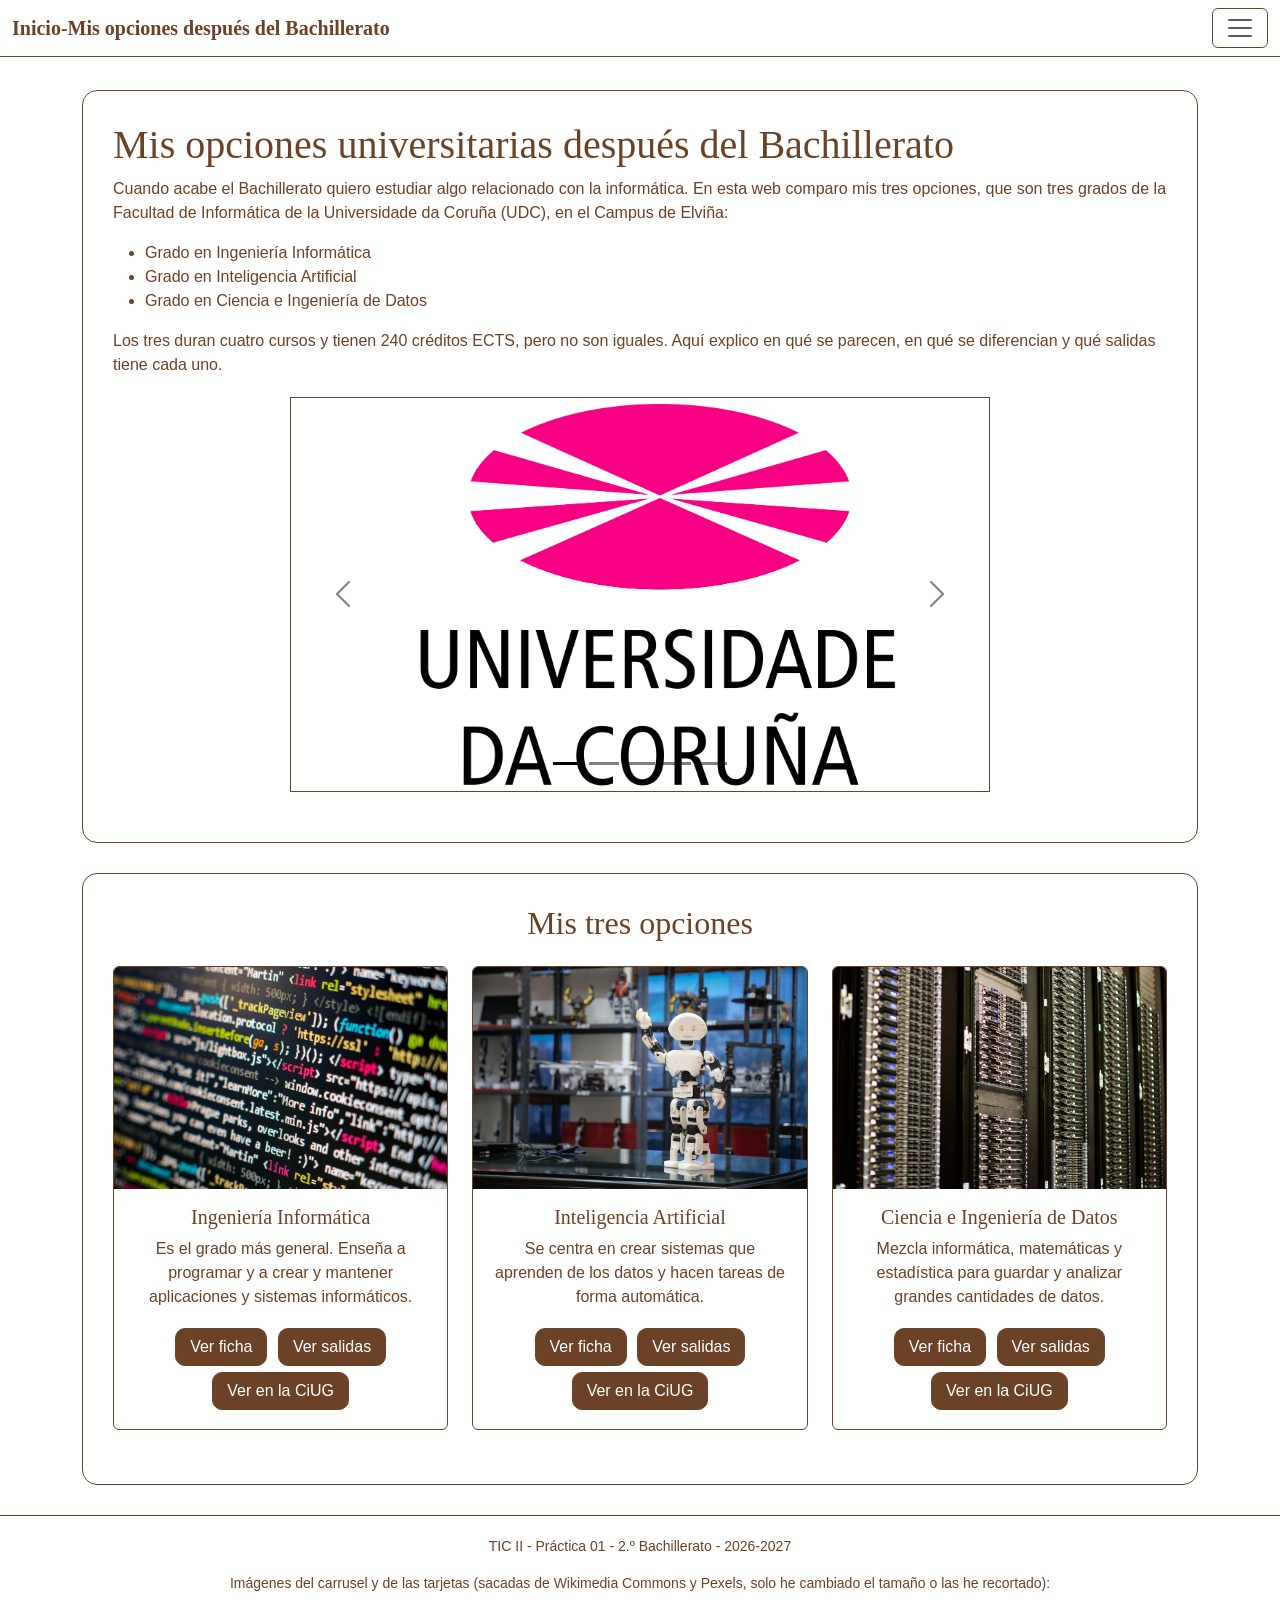
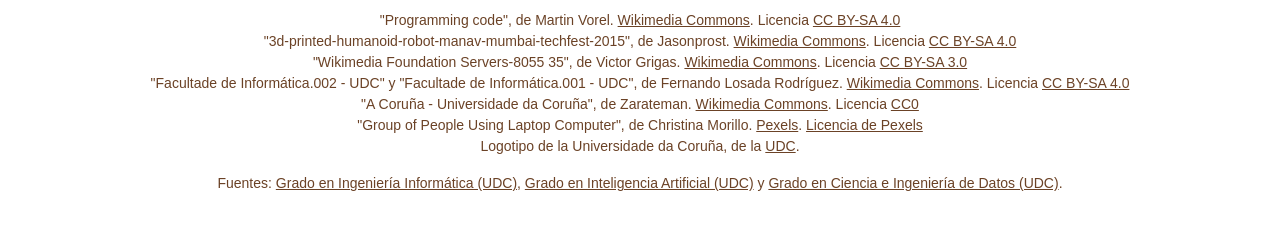
==== index.html @ f79f451b "Cambios finales Estos son unos de los últimos cambios previos a la entrega" ====
<!DOCTYPE html>
<html lang="es">
<head>
    <meta charset="UTF-8">
    <meta name="viewport" content="width=device-width, initial-scale=1">
    <title>Inicio</title>
    <link href="https://cdn.jsdelivr.net/npm/bootstrap@5.3.8/dist/css/bootstrap.min.css" rel="stylesheet" integrity="sha384-sRIl4kxILFvY47J16cr9ZwB07vP4J8+LH7qKQnuqkuIAvNWLzeN8tE5YBujZqJLB" crossorigin="anonymous">
    <link rel="stylesheet" href="css/estilos.css">
</head>
<body>
    <video class="fondo-video" autoplay muted loop playsinline>
        <source src="videos/video.mp4" type="video/mp4">
    </video>

    <header>
        <nav class="navbar fixed-top">
            <div class="container-fluid">
                <a class="navbar-brand" href="index.html">Inicio-Mis opciones después del Bachillerato</a>
                <button class="navbar-toggler" type="button" data-bs-toggle="offcanvas" data-bs-target="#offcanvasNavbar" aria-controls="offcanvasNavbar" aria-label="Abrir menú">
                    <span class="navbar-toggler-icon"></span>
                </button>
                <div class="offcanvas offcanvas-end" tabindex="-1" id="offcanvasNavbar">
                    <div class="offcanvas-header">
                        <h5 class="offcanvas-title">Menú</h5>
                        <button type="button" class="btn-close" data-bs-dismiss="offcanvas" aria-label="Cerrar"></button>
                    </div>
                    <div class="offcanvas-body">
                        <ul class="navbar-nav justify-content-end flex-grow-1 pe-3">
                            <li class="nav-item">
                                <a class="nav-link active" aria-current="page" href="index.html">Inicio</a>
                            </li>
                            <li class="nav-item">
                                <a class="nav-link" href="opciones.html">Opciones</a>
                            </li>
                            <li class="nav-item">
                                <a class="nav-link" href="salidas.html">Salidas</a>
                            </li>
                        </ul>
                    </div>
                </div>
            </div>
        </nav>
    </header>

    <main class="container">

        <section class="caja">
            <h1>Mis opciones universitarias después del Bachillerato</h1>
            <p>Cuando acabe el Bachillerato quiero estudiar algo relacionado con la informática. En esta web comparo mis tres opciones, que son tres grados de la Facultad de Informática de la Universidade da Coruña (UDC), en el Campus de Elviña:</p>
            <ul>
                <li>Grado en Ingeniería Informática</li>
                <li>Grado en Inteligencia Artificial</li>
                <li>Grado en Ciencia e Ingeniería de Datos</li>
            </ul>
            <p>Los tres duran cuatro cursos y tienen 240 créditos ECTS, pero no son iguales. Aquí explico en qué se parecen, en qué se diferencian y qué salidas tiene cada uno.</p>

            <div id="carouselExampleIndicators" class="carousel slide carousel-dark" data-bs-ride="carousel">
                <div class="carousel-indicators">
                    <button type="button" data-bs-target="#carouselExampleIndicators" data-bs-slide-to="0" class="active" aria-current="true" aria-label="Slide 1"></button>
                    <button type="button" data-bs-target="#carouselExampleIndicators" data-bs-slide-to="1" aria-label="Slide 2"></button>
                    <button type="button" data-bs-target="#carouselExampleIndicators" data-bs-slide-to="2" aria-label="Slide 3"></button>
                    <button type="button" data-bs-target="#carouselExampleIndicators" data-bs-slide-to="3" aria-label="Slide 4"></button>
                    <button type="button" data-bs-target="#carouselExampleIndicators" data-bs-slide-to="4" aria-label="Slide 5"></button>
                </div>
                <div class="carousel-inner">
                    <div class="carousel-item active">
                        <img src="img/udc.png" class="d-block w-100 img-fluid" alt="Logotipo de la Universidade da Coruña">
                    </div>
                    <div class="carousel-item">
                        <img src="img/facultad1.jpg" class="d-block w-100 img-fluid" alt="Edificio de la Facultad de Informática de la UDC en el Campus de Elviña">
                    </div>
                    <div class="carousel-item">
                        <img src="img/facultad2.jpg" class="d-block w-100 img-fluid" alt="Otra vista de la Facultad de Informática de la UDC con árboles delante">
                    </div>
                    <div class="carousel-item">
                        <img src="img/udc-campus.jpg" class="d-block w-100 img-fluid" alt="Edificio de ladrillo rojo de la Universidade da Coruña">
                    </div>
                    <div class="carousel-item">
                        <img src="img/equipo.jpg" class="d-block w-100 img-fluid" alt="Grupo de personas trabajando juntas con portátiles en una mesa de reuniones">
                    </div>
                </div>
                <button class="carousel-control-prev" type="button" data-bs-target="#carouselExampleIndicators" data-bs-slide="prev">
                    <span class="carousel-control-prev-icon" aria-hidden="true"></span>
                    <span class="visually-hidden">Previous</span>
                </button>
                <button class="carousel-control-next" type="button" data-bs-target="#carouselExampleIndicators" data-bs-slide="next">
                    <span class="carousel-control-next-icon" aria-hidden="true"></span>
                    <span class="visually-hidden">Next</span>
                </button>
            </div>
        </section>

        <section class="caja">
            <h2 class="text-center mb-4">Mis tres opciones</h2>
            <div class="row">
                <div class="col-12 col-md-6 col-lg-4 mb-4">
                    <div class="card h-100 text-center">
                        <img src="img/informatica.jpg" class="card-img-top img-fluid" alt="Pantalla de ordenador con código HTML y JavaScript">
                        <div class="card-body">
                            <h3 class="card-title">Ingeniería Informática</h3>
                            <p class="card-text">Es el grado más general. Enseña a programar y a crear y mantener aplicaciones y sistemas informáticos.</p>
                            <a href="opciones.html" class="btn button">Ver ficha</a>
                            <a href="salidas.html" class="btn button">Ver salidas</a>
                            <a href="https://www.ciug.gal/uploads/PDF/2026/Acceso/6ac8e4b64852e473654100derradeiroprazo.pdf" class="btn button">Ver en la CiUG</a>
                        </div>
                    </div>
                </div>
                <div class="col-12 col-md-6 col-lg-4 mb-4">
                    <div class="card h-100 text-center">
                        <img src="img/ia.jpg" class="card-img-top img-fluid" alt="Robot humanoide impreso en 3D en una feria de tecnología">
                        <div class="card-body">
                            <h3 class="card-title">Inteligencia Artificial</h3>
                            <p class="card-text">Se centra en crear sistemas que aprenden de los datos y hacen tareas de forma automática.</p>
                            <a href="opciones.html" class="btn button">Ver ficha</a>
                            <a href="salidas.html" class="btn button">Ver salidas</a>
                            <a href="https://www.ciug.gal/uploads/PDF/2026/Acceso/6ac8e4b64852e473654100derradeiroprazo.pdf" class="btn button">Ver en la CiUG</a>
                        </div>
                    </div>
                </div>
                <div class="col-12 col-md-6 col-lg-4 mb-4">
                    <div class="card h-100 text-center">
                        <img src="img/datos.jpg" class="card-img-top img-fluid" alt="Armarios de servidores donde se guardan muchos datos">
                        <div class="card-body">
                            <h3 class="card-title">Ciencia e Ingeniería de Datos</h3>
                            <p class="card-text">Mezcla informática, matemáticas y estadística para guardar y analizar grandes cantidades de datos.</p>
                            <a href="opciones.html" class="btn button">Ver ficha</a>
                            <a href="salidas.html" class="btn button">Ver salidas</a>
                            <a href="https://www.ciug.gal/uploads/PDF/2026/Acceso/6ac8e4b64852e473654100derradeiroprazo.pdf" class="btn button">Ver en la CiUG</a>
                        </div>
                    </div>
                </div>
            </div>
        </section>

    </main>

    <footer class="text-center">
        <p>TIC II - Práctica 01 - 2.º Bachillerato - 2026-2027</p>
        <p>Imágenes del carrusel y de las tarjetas (sacadas de Wikimedia Commons y Pexels, solo he cambiado el tamaño o las he recortado):</p>
        <ul class="list">
            <li>"Programming code", de Martin Vorel. <a href="https://commons.wikimedia.org/wiki/File:Programming_code.jpg">Wikimedia Commons</a>. Licencia <a href="https://creativecommons.org/licenses/by-sa/4.0/deed.es">CC BY-SA 4.0</a></li>
            <li>"3d-printed-humanoid-robot-manav-mumbai-techfest-2015", de Jasonprost. <a href="https://commons.wikimedia.org/wiki/File:3d-printed-humanoid-robot-manav-mumbai-techfest-2015.jpg">Wikimedia Commons</a>. Licencia <a href="https://creativecommons.org/licenses/by-sa/4.0/deed.es">CC BY-SA 4.0</a></li>
            <li>"Wikimedia Foundation Servers-8055 35", de Victor Grigas. <a href="https://commons.wikimedia.org/wiki/File:Wikimedia_Foundation_Servers-8055_35.jpg">Wikimedia Commons</a>. Licencia <a href="https://creativecommons.org/licenses/by-sa/3.0/deed.es">CC BY-SA 3.0</a></li>
            <li>"Facultade de Informática.002 - UDC" y "Facultade de Informática.001 - UDC", de Fernando Losada Rodríguez. <a href="https://commons.wikimedia.org/wiki/File:Facultade_de_Inform%C3%A1tica.002_-_UDC.jpg">Wikimedia Commons</a>. Licencia <a href="https://creativecommons.org/licenses/by-sa/4.0/deed.es">CC BY-SA 4.0</a></li>
            <li>"A Coruña - Universidade da Coruña", de Zarateman. <a href="https://commons.wikimedia.org/wiki/File:A_Coru%C3%B1a_-_Universidade_da_Coru%C3%B1a.JPG">Wikimedia Commons</a>. Licencia <a href="https://creativecommons.org/publicdomain/zero/1.0/deed.es">CC0</a></li>
            <li>"Group of People Using Laptop Computer", de Christina Morillo. <a href="https://www.pexels.com/photo/group-of-people-using-laptop-computer-1181370/">Pexels</a>. <a href="https://www.pexels.com/license/">Licencia de Pexels</a></li>
            <li>Logotipo de la Universidade da Coruña, de la <a href="https://www.udc.es/">UDC</a>.</li>
        </ul>
        <p>Fuentes: <a href="https://estudos.udc.es/es/study/start/614G01V01">Grado en Ingeniería Informática (UDC)</a>, <a href="https://estudos.udc.es/es/study/start/614G03V01">Grado en Inteligencia Artificial (UDC)</a> y <a href="https://estudos.udc.es/es/study/start/614G02V01">Grado en Ciencia e Ingeniería de Datos (UDC)</a>.</p>
    </footer>

    <script src="https://cdn.jsdelivr.net/npm/bootstrap@5.3.8/dist/js/bootstrap.bundle.min.js" integrity="sha384-FKyoEForCGlyvwx9Hj09JcYn3nv7wiPVlz7YYwJrWVcXK/BmnVDxM+D2scQbITxI" crossorigin="anonymous"></script>
</body>
</html>
---- css/estilos.css ----
body {
  background-color: white;
  color: #6b4226;
  font-family: Arial, sans-serif;
  font-size: 16px;
}

.fondo-video {
  position: fixed;
  top: 0;
  left: 0;
  width: 100%;
  height: 100%;
  object-fit: cover;
  z-index: -1;
}

h1, h2, h3 {
  font-family: Georgia, serif;
  color: #6b4226;
}

h4 {
  font-size: 18px;
  font-weight: bold;
}

a {
  color: #6b4226;
}

main {
  padding-top: 90px;
}

.navbar {
  background-color: white;
  border-bottom: 1px solid #6b4226;
}

.navbar-brand {
  font-family: Georgia, serif;
  font-weight: bold;
  color: #6b4226;
}

.navbar-toggler {
  border: 1px solid #6b4226;
}

.navbar-nav .nav-link {
  color: #6b4226;
}

.caja {
  background-color: white;
  margin-bottom: 30px;
  padding: 30px;
  border: 1px solid #6b4226;
  border-radius: 15px;
}

.card {
  border: 1px solid #6b4226;
  color: #6b4226;
}

.card h3 {
  font-size: 20px;
}

.button {
  background-color: #6b4226;
  color: white;
  border: 1px solid #6b4226;
  border-radius: 10px;
  margin: 3px;
  padding: 6px 14px;
}

.button:hover {
  background-color: white;
  color: #6b4226;
}

.carousel {
  max-width: 700px;
  margin: 20px auto;
  border: 1px solid #6b4226;
}

.nav-tabs {
  margin-bottom: 20px;
}

.nav-tabs .nav-link {
  color: #6b4226;
}

footer {
  background-color: white;
  padding: 20px;
  border-top: 1px solid #6b4226;
  font-size: 14px;
}

footer ul {
  list-style: none;
  padding: 0;
}

a:focus-visible, button:focus-visible {
  outline: 3px solid #6b4226;
}

@media (max-width: 767px) {
  .navbar-brand {
    font-size: 15px;
  }

  h1 {
    font-size: 26px;
  }

  h2 {
    font-size: 22px;
  }

  .caja {
    padding: 15px;
  }
}
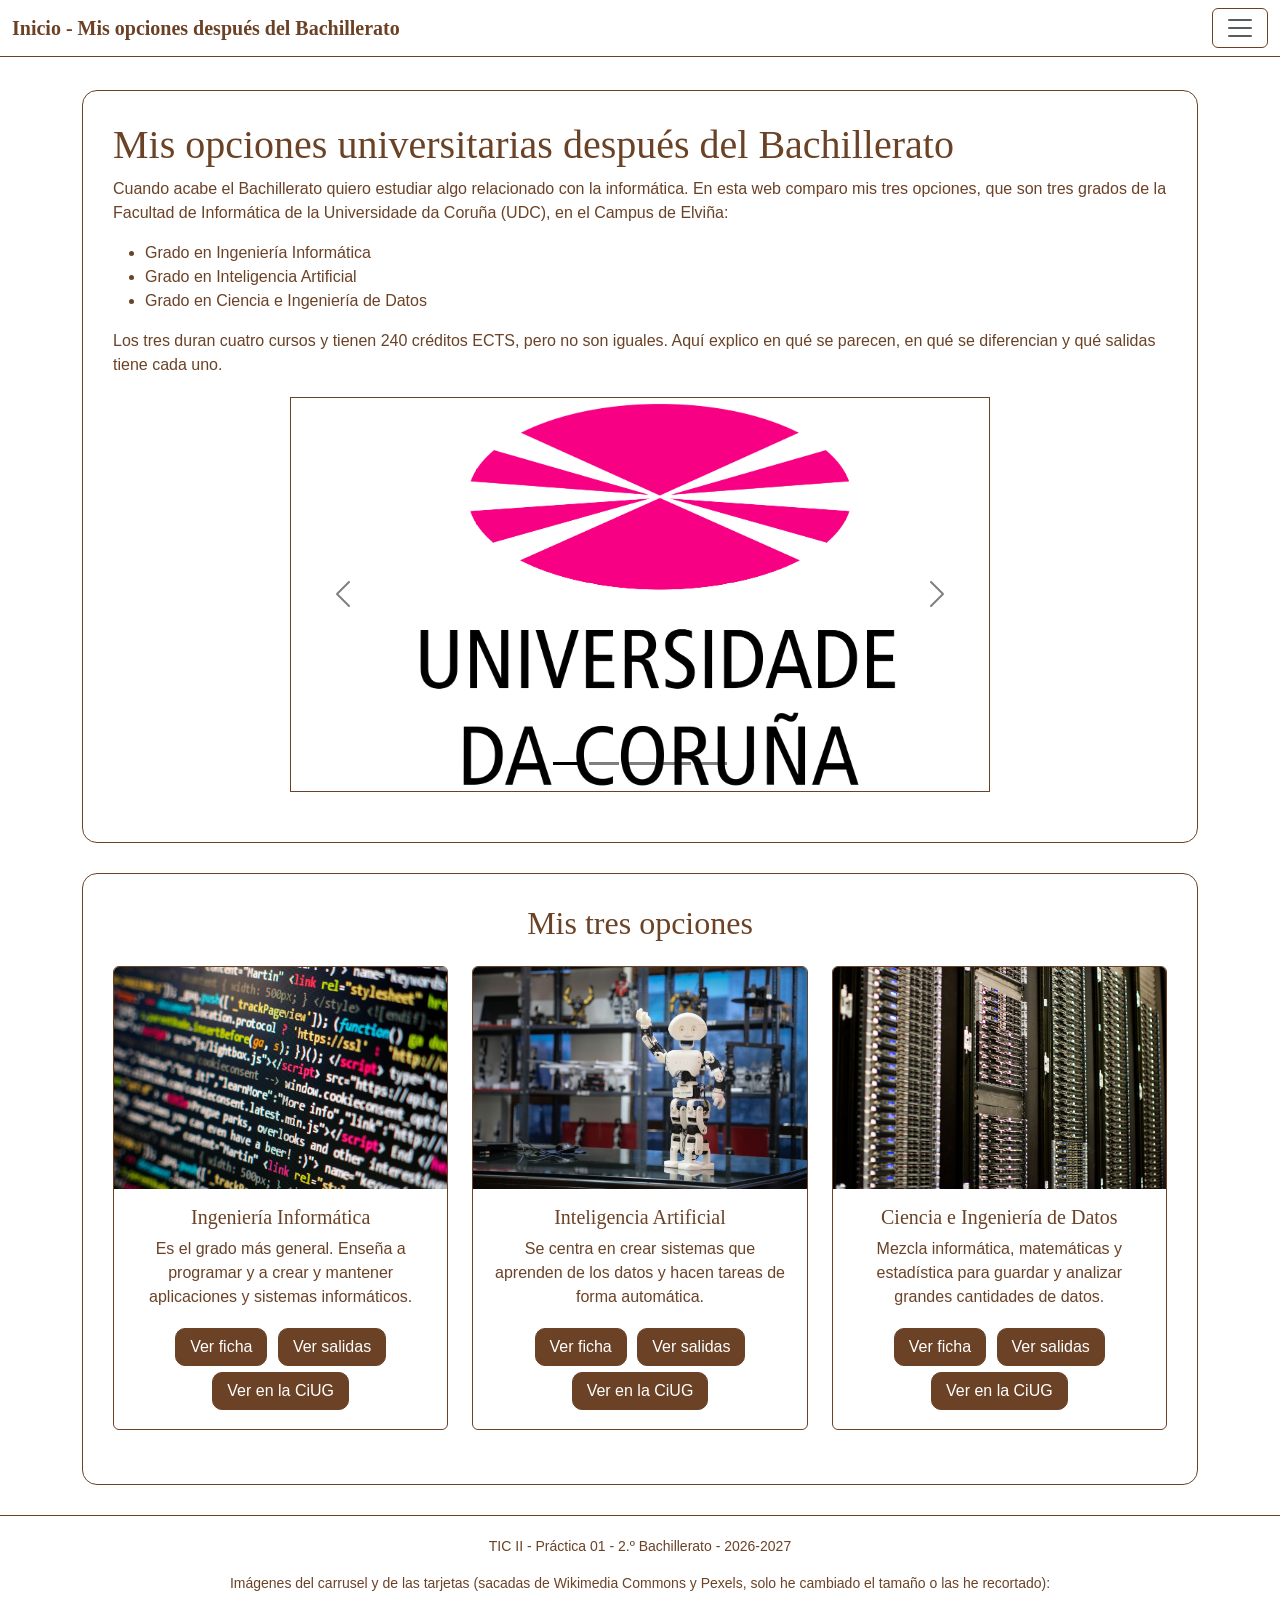
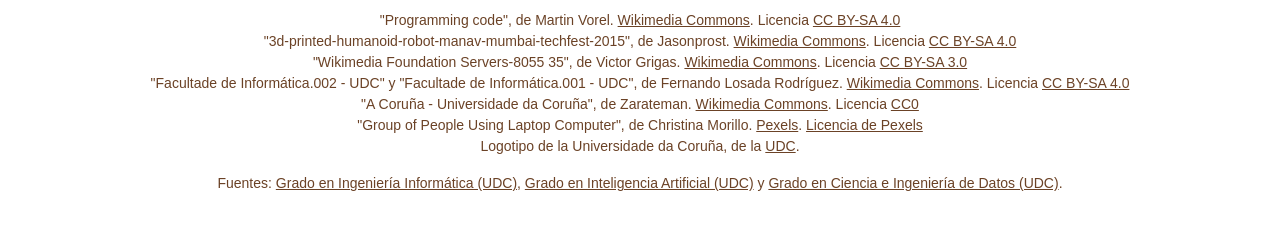
==== commit 750a2430: "Cambios 2" ====
--- a/index.html
+++ b/index.html
@@ -15,7 +15,7 @@
     <header>
         <nav class="navbar fixed-top">
             <div class="container-fluid">
-                <a class="navbar-brand" href="index.html">Inicio-Mis opciones después del Bachillerato</a>
+                <a class="navbar-brand" href="index.html">Inicio - Mis opciones después del Bachillerato</a>
                 <button class="navbar-toggler" type="button" data-bs-toggle="offcanvas" data-bs-target="#offcanvasNavbar" aria-controls="offcanvasNavbar" aria-label="Abrir menú">
                     <span class="navbar-toggler-icon"></span>
                 </button>
